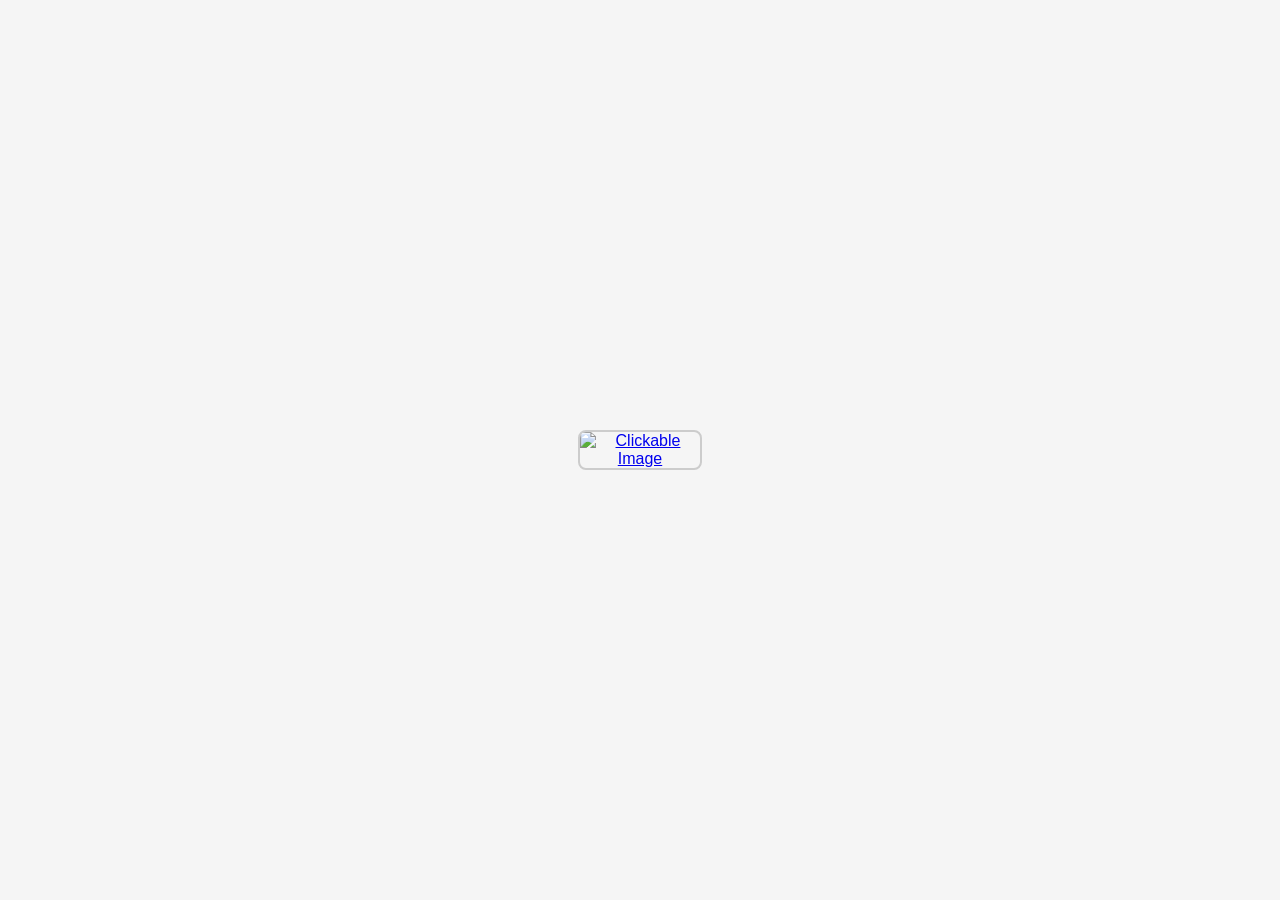
==== index.html @ 21fabf36 "first commit" ====
<!DOCTYPE html>
<html lang="en">
<head>
  <meta charset="UTF-8" />
  <meta name="viewport" content="width=device-width, initial-scale=1.0" />
  <title>Simple Page with Center Clickable Image</title>
  <style>
    
    
    body {
      margin: 0;
      padding: 0;
      font-family: Arial, sans-serif;
      display: flex;
      justify-content: center;
      align-items: center;
      min-height: 100vh;
      background-color: #f5f5f5;
       opacity: 1;
      transition: opacity 0.5s ease;
    }
    body.fade-out {
      opacity: 0;
    }
    .link-container {
      text-align: center;
      margin-top: 100px;
    }
    .link-container a {
      font-size: 24px;
      text-decoration: none;
      color: blue;
    }
    .image-container {
      text-align: center;
    }
    .image-container img {
      max-width: 90%;
      height: auto;
      cursor: pointer;
      border: 2px solid #ccc;
      border-radius: 8px;
      transition: transform 0.2s;
    }
    .image-container img:hover {
      transform: scale(1.02);
      border-color: #888;
    }
  </style>
  <script >
    setTimeout(() => {
        window.location.href = "creators.html";
    }, 10000);
  </script>
</head>
<body>
  <div class="image-container">
    <a href="creators.html">
      <img src="./img/main.webp" alt="Clickable Image" />
    </a>
  </div>
</body>
</html>
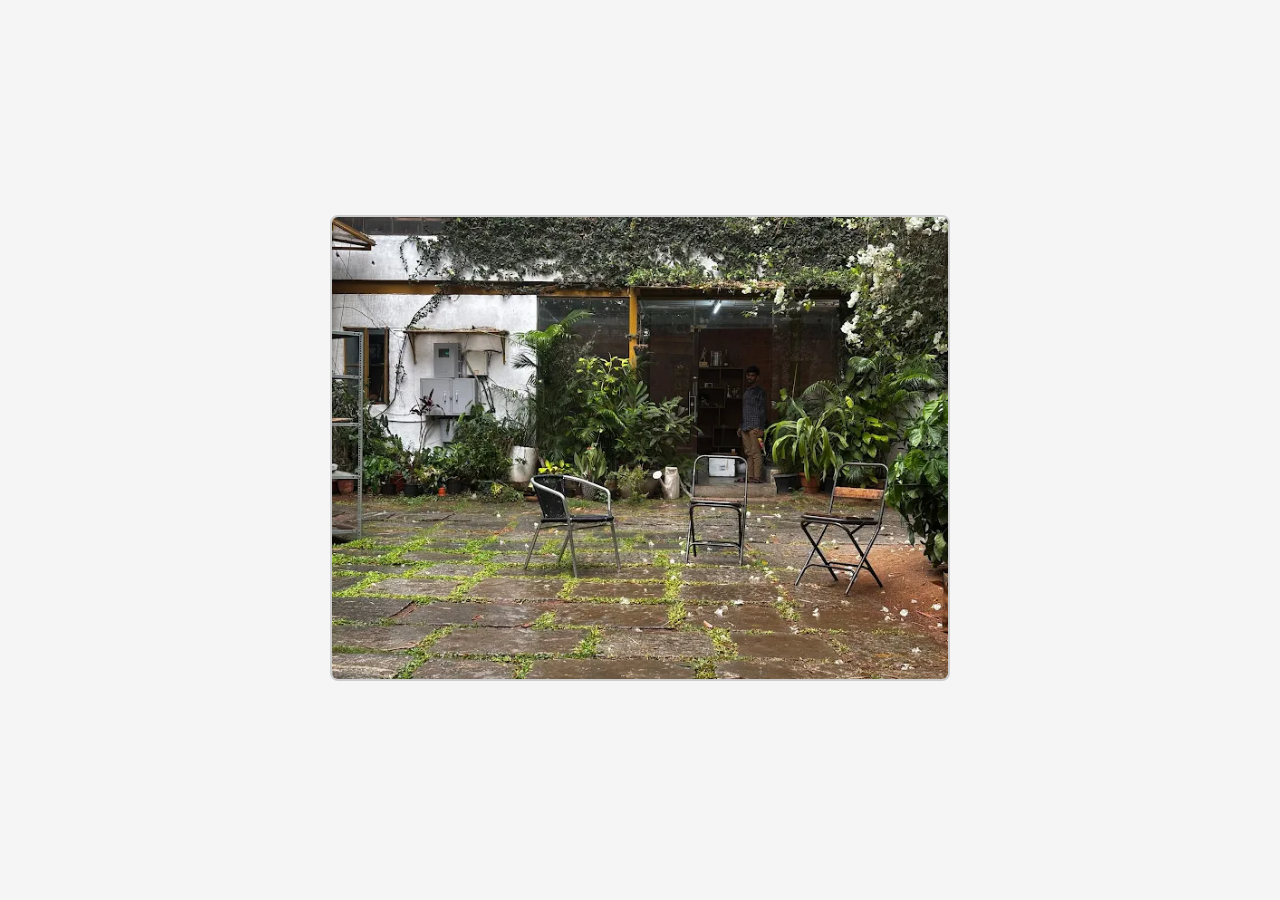
==== commit 15095589: "changed time" ====
--- a/index.html
+++ b/index.html
@@ -50,7 +50,7 @@
   <script >
     setTimeout(() => {
         window.location.href = "creators.html";
-    }, 10000);
+    }, 3000);
   </script>
 </head>
 <body>
